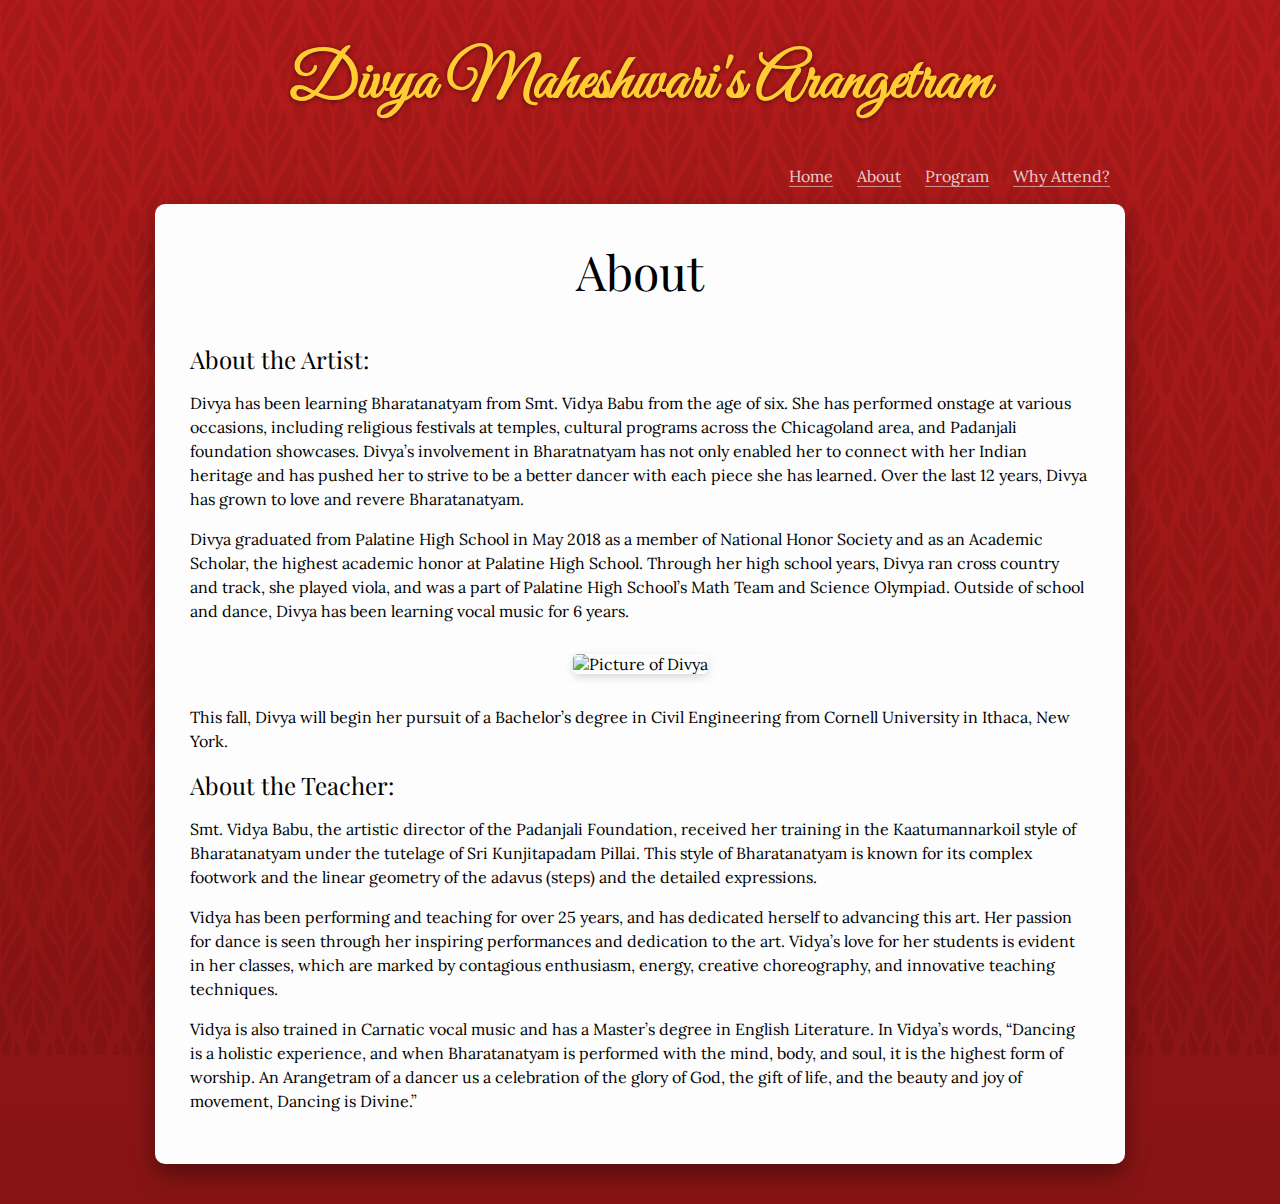
==== about.html @ df200a90 "all changes" ====
<!DOCTYPE HTML>
<html lang="en">
  <head>
    <meta charset="UTF-8">
    <link rel="stylesheet" href="css/style.css" />
    <link rel="stylesheet" href="css/index.css" />
  	<meta name="description" content="Invitation to Divya Maheshwari's Arangetram" />
    <meta name="viewport" content="width=device-width, initial-scale=1.0, maximum-scale=1.0, user-scalable=yes">
    <link href="https://fonts.googleapis.com/css?family=Lora|Playfair+Display:400,400i,700" rel="stylesheet">
    <link href="https://fonts.googleapis.com/css?family=Great+Vibes" rel="stylesheet">
    <script src="https://ajax.googleapis.com/ajax/libs/jquery/3.2.1/jquery.min.js"></script>
    <script src="js/index.js"></script>
    <script src="js/smoothscroll.js"></script>
    <link rel="stylesheet" href="aos/aos.css" />
    <title>Divya Maheshwari Arangetram - About</title>
  </head>

  <body>
  <div class="shader"></div>
  <header>
    <h1>Divya Maheshwari's Arangetram</h1>
  </header>

    <nav>
      <ul>
        <li><a href="/">Home</a></li>
        <li><a href="about.html">About</a></li>
        <li><a href="program.html">Program</a></li>
        <li><a href="whyattend.html">Why Attend?</a></li>
      </ul>
    </nav>
  <div id="main" data-aos="fade-up" data-aos-easing="ease-out-quart" data-aos-delay="50" data-aos-duration="400">
    <div class="content">
      <h2 style="font-size: 3em;">About</h2>
      <h5>About the Artist:</h5>
      <p>Divya has been learning Bharatanatyam from Smt. Vidya Babu from the age of six. She has performed onstage at various occasions, including religious festivals at temples, cultural programs across the Chicagoland area, and Padanjali foundation showcases. Divya’s involvement in Bharatnatyam has not only enabled her to connect with her Indian heritage and has pushed her to strive to be a better dancer with each piece she has learned. Over the last 12 years, Divya has grown to love and revere Bharatanatyam.</p>
      <p>Divya graduated from Palatine High School in May 2018 as a member of National Honor Society and as an Academic Scholar, the highest academic honor at Palatine High School. Through her high school years, Divya ran cross country and track, she played viola, and was a part of Palatine High School’s Math Team and Science Olympiad. Outside of school and dance, Divya has been learning vocal music for 6 years.</p>
      <img src="img/about.jpg" alt="Picture of Divya" style="max-width: 300px;" data-aos="fade-up" data-aos-easing="ease-out-quart" data-aos-delay="0" data-aos-duration="400">
      <p>This fall, Divya will begin her pursuit of a Bachelor’s degree in Civil Engineering from Cornell University in Ithaca, New York.</p>
      <h5>About the Teacher:</h5>
      <p>Smt. Vidya Babu, the artistic director of the Padanjali Foundation, received her training in the Kaatumannarkoil style of Bharatanatyam under the tutelage of Sri Kunjitapadam Pillai. This style of Bharatanatyam is known for its complex footwork and the linear geometry of the adavus (steps) and the detailed expressions.</p>
      <p>Vidya has been performing and teaching for over 25 years, and has dedicated herself to advancing this art. Her passion for dance is seen through her inspiring performances and dedication to the art. Vidya’s love for her students is evident in her classes, which are marked by contagious enthusiasm, energy, creative choreography, and innovative teaching techniques.</p>
      <p>Vidya is also trained in Carnatic vocal music and has a Master’s degree in English Literature. In Vidya’s words, “Dancing is a holistic experience, and when Bharatanatyam is performed with the mind, body, and soul, it is the highest form of worship. An Arangetram of a dancer us a celebration of the glory of God, the gift of life, and the beauty and joy of movement, Dancing is Divine.”</p>
    </div>
  </div>

    <script src="aos/aos.js"></script>
    <script>
      AOS.init({
        once: true
      });
      window.addEventListener('load', AOS.refresh);
    </script>

  </body>
</html>
---- css/style.css ----
html {
  min-height: 100vh;
}

body {
/*
  font-family: 'Playfair Display', serif;
*/
  font-family: 'Lora', serif;
  background-color: #b31b1b;
  #871414
  background: -webkit-linear-gradient(180deg, #b31b1b, #871414);
  background: linear-gradient(180deg, #b31b1b, #871414);
}

.shader {
  background-image: url('../img/pattern2.png');
  position: absolute;
  width: 100%;
  height: 100vh;
  opacity: 0.15;
  top: 0;
  left: 0;
  z-index: -1;
}

header {
  margin: 0;
}

header h1 {
  font-family: 'Great Vibes', cursive;
  font-size: 4em;
  text-align: center;
  color: #ffcc33;
  text-shadow: 0px 1px 5px rgba(0, 0, 0, .5);
}

nav {
  max-width: 960px;
  margin-left: auto;
  margin-right: auto;
  padding: 0;
  margin-bottom: 18px;
}

nav ul {
  margin: 0;
  padding: 0;
  text-align: right;
}

nav ul li {
  display: inline-block;
  margin: 0 10px 0 10px;
}

nav ul li a {
  text-decoration: none;
  border-bottom: solid 1px rgba(255, 255, 255, 0.5);
  color: rgba(255, 255, 255, 0.8);
  transition: all .3s;
}

nav ul li a:hover {
  color: white;
  border-bottom: solid 1px rgba(255, 255, 255, 0.8);
}

#main {
  background-color: #fdfdfd;
  margin: 0;
  max-width: 900px;
  margin-left: auto;
  margin-right: auto;
  box-shadow: 0px 10px 25px rgba(0, 0, 0, 0.4);
  padding: 35px;
  border-radius: 10px;
  margin-bottom: 40px;
}

.content {
  text-align: center;
}

.content h2 {
  font-family: 'Playfair Display', serif;
  font-weight: 400;
  font-size: 2em;
  margin-top: 0;
}

.content h5 {
  font-family: 'Playfair Display', serif;
  font-weight: 400;
  text-align: left;
  font-size: 1.5em;
  margin: 0;
  margin-top: 10px;
}

.content p {
  text-align: left;
  line-height: 150%;
}

.content img {
  width: 100%;
  max-width: 900px;
  margin-left: auto;
  margin-right: auto;
  margin-top: 15px;
  margin-bottom: 15px;
  border-radius: 5px;
  box-shadow: 0px 3px 8px rgba(0, 0, 0, 0.15);
}
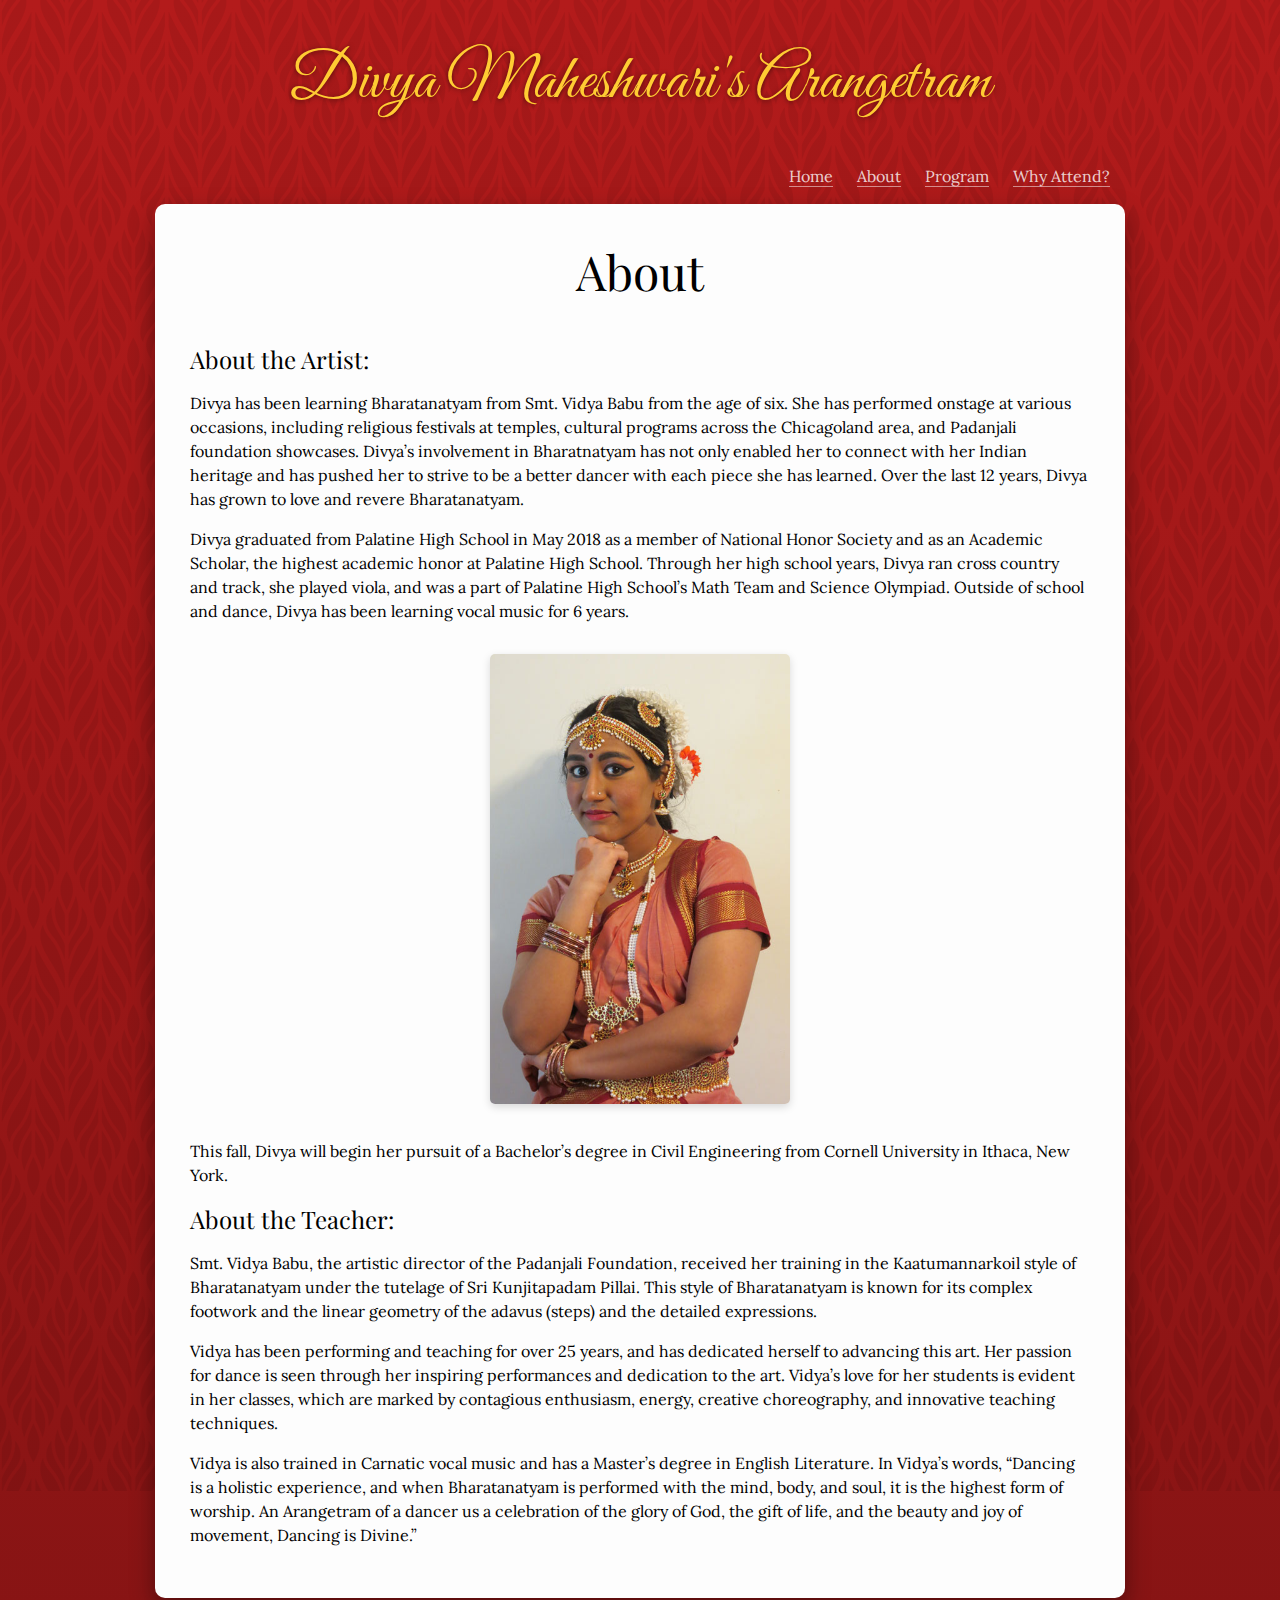
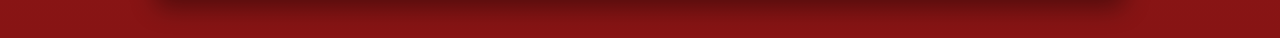
==== commit ba0b0016: "some minor changes to text and button placement" ====
--- a/about.html
+++ b/about.html
@@ -35,7 +35,7 @@
       <h5>About the Artist:</h5>
       <p>Divya has been learning Bharatanatyam from Smt. Vidya Babu from the age of six. She has performed onstage at various occasions, including religious festivals at temples, cultural programs across the Chicagoland area, and Padanjali foundation showcases. Divya’s involvement in Bharatnatyam has not only enabled her to connect with her Indian heritage and has pushed her to strive to be a better dancer with each piece she has learned. Over the last 12 years, Divya has grown to love and revere Bharatanatyam.</p>
       <p>Divya graduated from Palatine High School in May 2018 as a member of National Honor Society and as an Academic Scholar, the highest academic honor at Palatine High School. Through her high school years, Divya ran cross country and track, she played viola, and was a part of Palatine High School’s Math Team and Science Olympiad. Outside of school and dance, Divya has been learning vocal music for 6 years.</p>
-      <img src="img/about.jpg" alt="Picture of Divya" style="max-width: 300px;" data-aos="fade-up" data-aos-easing="ease-out-quart" data-aos-delay="0" data-aos-duration="400">
+      <img src="img/about.jpg" alt="Picture of Divya" style="max-width: 300px;" data-aos="fade-up" data-aos-easing="ease-out-quart" data-aos-delay="0" data-aos-duration="400" class="image">
       <p>This fall, Divya will begin her pursuit of a Bachelor’s degree in Civil Engineering from Cornell University in Ithaca, New York.</p>
       <h5>About the Teacher:</h5>
       <p>Smt. Vidya Babu, the artistic director of the Padanjali Foundation, received her training in the Kaatumannarkoil style of Bharatanatyam under the tutelage of Sri Kunjitapadam Pillai. This style of Bharatanatyam is known for its complex footwork and the linear geometry of the adavus (steps) and the detailed expressions.</p>
--- a/css/style.css
+++ b/css/style.css
@@ -3,9 +3,6 @@
 }
 
 body {
-/*
-  font-family: 'Playfair Display', serif;
-*/
   font-family: 'Lora', serif;
   background-color: #b31b1b;
   #871414
@@ -31,6 +28,7 @@
 header h1 {
   font-family: 'Great Vibes', cursive;
   font-size: 4em;
+  font-weight: 400;
   text-align: center;
   color: #ffcc33;
   text-shadow: 0px 1px 5px rgba(0, 0, 0, .5);
@@ -104,7 +102,7 @@
   line-height: 150%;
 }
 
-.content img {
+.content .image {
   width: 100%;
   max-width: 900px;
   margin-left: auto;
@@ -114,3 +112,66 @@
   border-radius: 5px;
   box-shadow: 0px 3px 8px rgba(0, 0, 0, 0.15);
 }
+
+button {
+  margin-top: 12px;
+  margin-bottom: 18px;
+  background-color: #b31b1b;
+  color: white;
+  text-transform: uppercase;
+  letter-spacing: 1px;
+  font-size: .75em;
+  border: none;
+  padding: 12px 20px 8px 20px;
+  border-radius: 25px;
+  cursor: pointer;
+  box-shadow: 0px 3px 8px rgba(0, 0, 0, 0.25);
+  transition: all .3s;
+  position: relative;
+  top: 0;
+  vertical-align: top;
+  margin-bottom: 28px;
+  outline: none;
+}
+
+button:hover {
+  top: -2px;
+  box-shadow: 0px 5px 8px rgba(0, 0, 0, 0.25);
+}
+
+button span {
+  vertical-align: middle;
+  position: relative;
+  top: -8px;
+  margin: 0;
+}
+
+button img {
+  height: 22px;
+  margin: 0;
+  margin-right: 8px;
+}
+
+@media (max-width: 700px) {
+  header h1 {
+    font-size: 3.2em;
+  }
+}
+
+@media (max-width: 580px) {
+  header h1 {
+    font-size: 3em;
+  }
+  nav ul {
+    text-align: center;
+  }
+  .content h2 {
+    font-size: 2.2em !important;
+  }
+}
+
+@media (max-width: 360px) {
+  nav ul li {
+    margin: 0 4px 0 4px;
+  }
+}
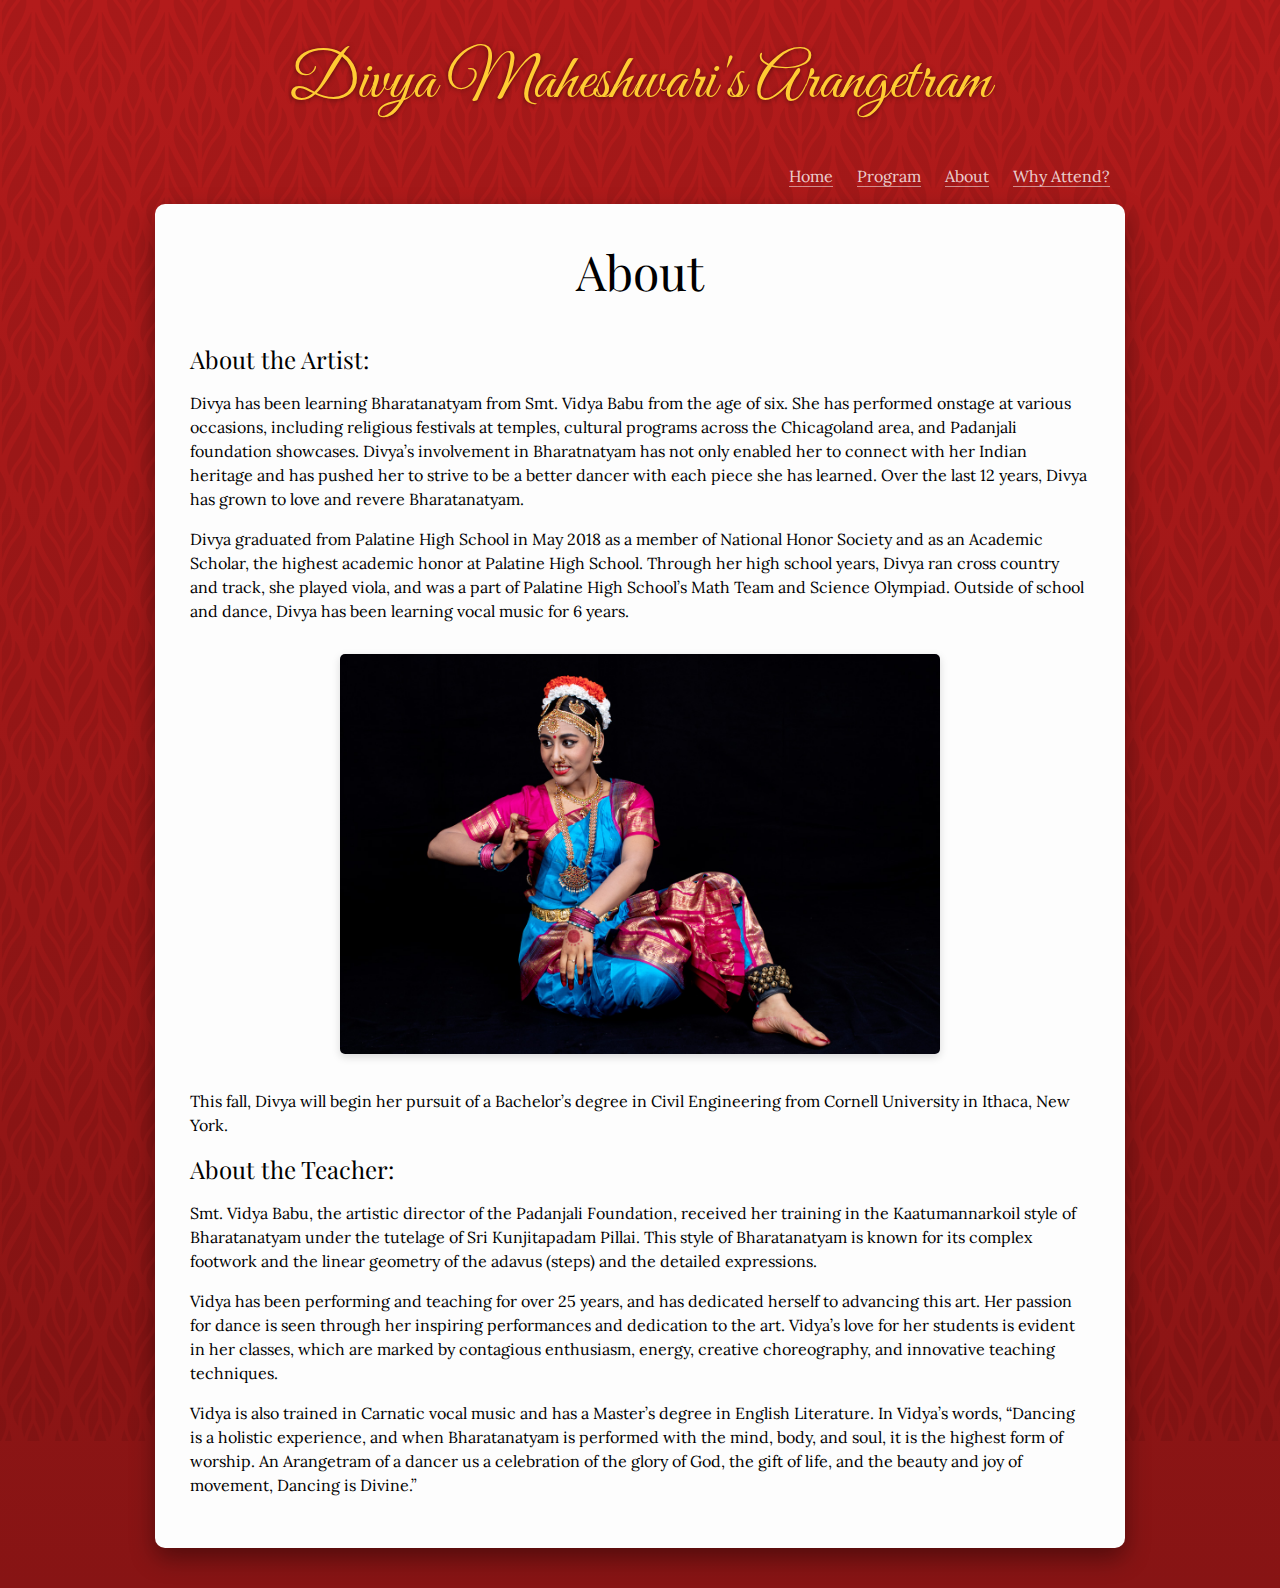
==== commit 20ba96cf: "added new images" ====
--- a/about.html
+++ b/about.html
@@ -24,8 +24,8 @@
     <nav>
       <ul>
         <li><a href="/">Home</a></li>
+        <li><a href="program.html">Program</a></li>
         <li><a href="about.html">About</a></li>
-        <li><a href="program.html">Program</a></li>
         <li><a href="whyattend.html">Why Attend?</a></li>
       </ul>
     </nav>
@@ -35,7 +35,7 @@
       <h5>About the Artist:</h5>
       <p>Divya has been learning Bharatanatyam from Smt. Vidya Babu from the age of six. She has performed onstage at various occasions, including religious festivals at temples, cultural programs across the Chicagoland area, and Padanjali foundation showcases. Divya’s involvement in Bharatnatyam has not only enabled her to connect with her Indian heritage and has pushed her to strive to be a better dancer with each piece she has learned. Over the last 12 years, Divya has grown to love and revere Bharatanatyam.</p>
       <p>Divya graduated from Palatine High School in May 2018 as a member of National Honor Society and as an Academic Scholar, the highest academic honor at Palatine High School. Through her high school years, Divya ran cross country and track, she played viola, and was a part of Palatine High School’s Math Team and Science Olympiad. Outside of school and dance, Divya has been learning vocal music for 6 years.</p>
-      <img src="img/about.jpg" alt="Picture of Divya" style="max-width: 300px;" data-aos="fade-up" data-aos-easing="ease-out-quart" data-aos-delay="0" data-aos-duration="400" class="image">
+      <img src="img/arangetram71.jpg" alt="Picture of Divya" style="max-width: 600px;" data-aos="fade-up" data-aos-easing="ease-out-quart" data-aos-delay="0" data-aos-duration="400" class="image">
       <p>This fall, Divya will begin her pursuit of a Bachelor’s degree in Civil Engineering from Cornell University in Ithaca, New York.</p>
       <h5>About the Teacher:</h5>
       <p>Smt. Vidya Babu, the artistic director of the Padanjali Foundation, received her training in the Kaatumannarkoil style of Bharatanatyam under the tutelage of Sri Kunjitapadam Pillai. This style of Bharatanatyam is known for its complex footwork and the linear geometry of the adavus (steps) and the detailed expressions.</p>
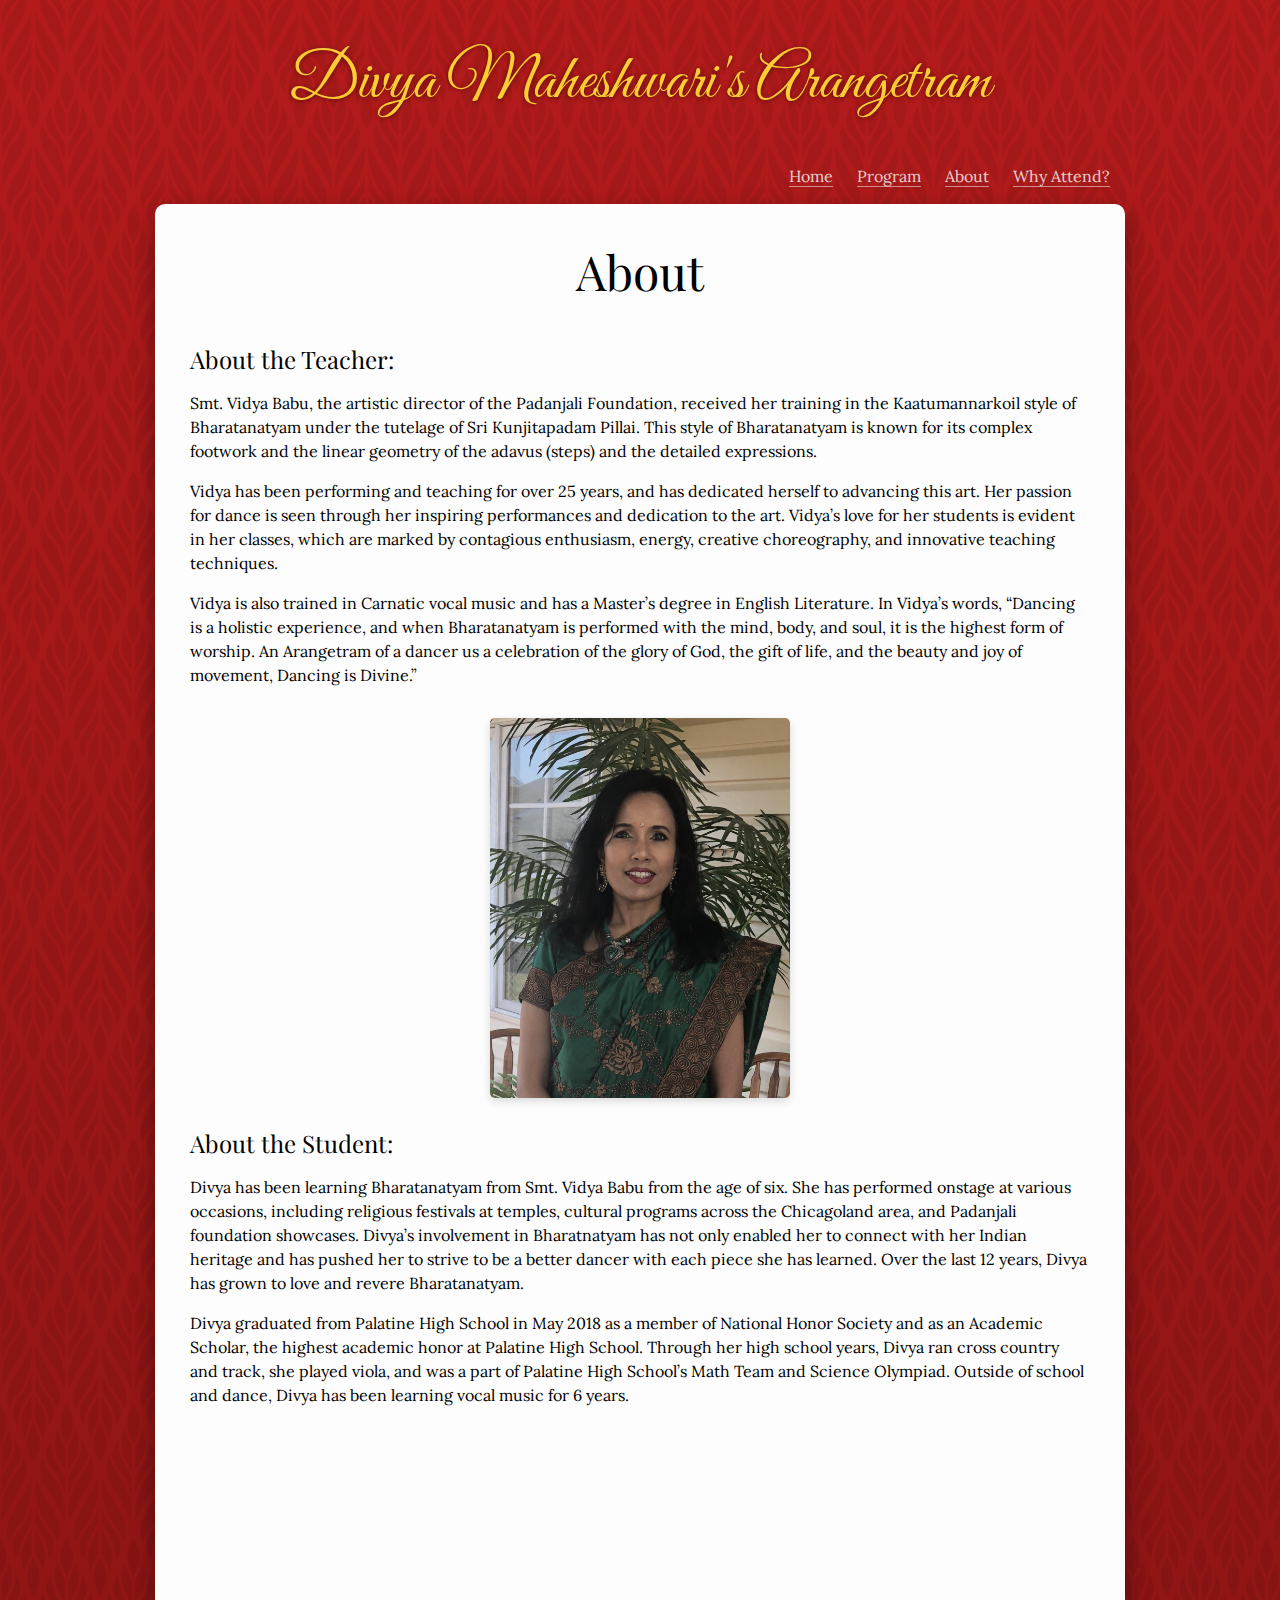
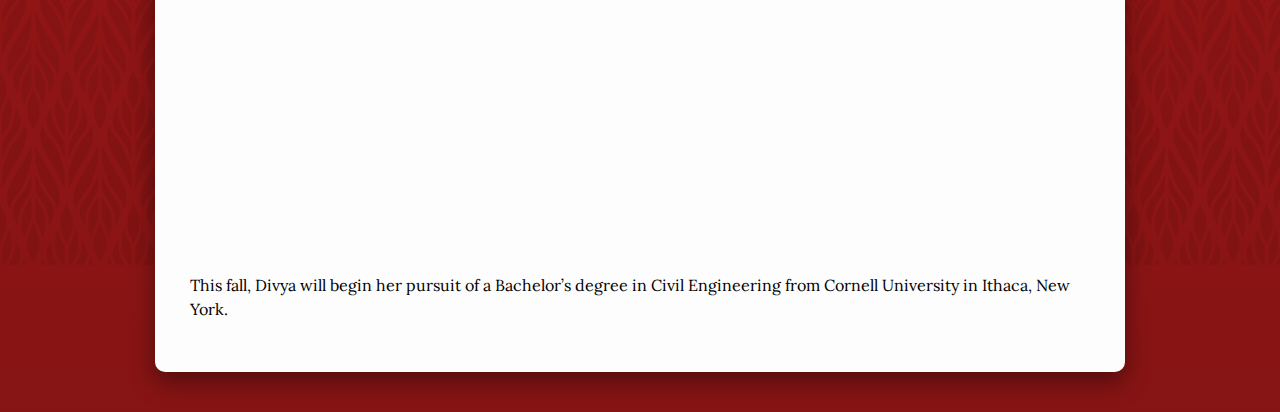
==== commit dbf80d08: "added teacher picture" ====
--- a/about.html
+++ b/about.html
@@ -32,15 +32,16 @@
   <div id="main" data-aos="fade-up" data-aos-easing="ease-out-quart" data-aos-delay="50" data-aos-duration="400">
     <div class="content">
       <h2 style="font-size: 3em;">About</h2>
-      <h5>About the Artist:</h5>
+      <h5>About the Teacher:</h5>
+      <p>Smt. Vidya Babu, the artistic director of the Padanjali Foundation, received her training in the Kaatumannarkoil style of Bharatanatyam under the tutelage of Sri Kunjitapadam Pillai. This style of Bharatanatyam is known for its complex footwork and the linear geometry of the adavus (steps) and the detailed expressions.</p>
+      <p>Vidya has been performing and teaching for over 25 years, and has dedicated herself to advancing this art. Her passion for dance is seen through her inspiring performances and dedication to the art. Vidya’s love for her students is evident in her classes, which are marked by contagious enthusiasm, energy, creative choreography, and innovative teaching techniques.</p>
+      <p>Vidya is also trained in Carnatic vocal music and has a Master’s degree in English Literature. In Vidya’s words, “Dancing is a holistic experience, and when Bharatanatyam is performed with the mind, body, and soul, it is the highest form of worship. An Arangetram of a dancer us a celebration of the glory of God, the gift of life, and the beauty and joy of movement, Dancing is Divine.”</p>
+      <img src="img/teacher.jpg" alt="Picture of Smt. Vidya Babu" style="max-width: 300px;" data-aos="fade-up" data-aos-easing="ease-out-quart" data-aos-delay="0" data-aos-duration="400" class="image">
+      <h5>About the Student:</h5>
       <p>Divya has been learning Bharatanatyam from Smt. Vidya Babu from the age of six. She has performed onstage at various occasions, including religious festivals at temples, cultural programs across the Chicagoland area, and Padanjali foundation showcases. Divya’s involvement in Bharatnatyam has not only enabled her to connect with her Indian heritage and has pushed her to strive to be a better dancer with each piece she has learned. Over the last 12 years, Divya has grown to love and revere Bharatanatyam.</p>
       <p>Divya graduated from Palatine High School in May 2018 as a member of National Honor Society and as an Academic Scholar, the highest academic honor at Palatine High School. Through her high school years, Divya ran cross country and track, she played viola, and was a part of Palatine High School’s Math Team and Science Olympiad. Outside of school and dance, Divya has been learning vocal music for 6 years.</p>
       <img src="img/arangetram71.jpg" alt="Picture of Divya" style="max-width: 600px;" data-aos="fade-up" data-aos-easing="ease-out-quart" data-aos-delay="0" data-aos-duration="400" class="image">
       <p>This fall, Divya will begin her pursuit of a Bachelor’s degree in Civil Engineering from Cornell University in Ithaca, New York.</p>
-      <h5>About the Teacher:</h5>
-      <p>Smt. Vidya Babu, the artistic director of the Padanjali Foundation, received her training in the Kaatumannarkoil style of Bharatanatyam under the tutelage of Sri Kunjitapadam Pillai. This style of Bharatanatyam is known for its complex footwork and the linear geometry of the adavus (steps) and the detailed expressions.</p>
-      <p>Vidya has been performing and teaching for over 25 years, and has dedicated herself to advancing this art. Her passion for dance is seen through her inspiring performances and dedication to the art. Vidya’s love for her students is evident in her classes, which are marked by contagious enthusiasm, energy, creative choreography, and innovative teaching techniques.</p>
-      <p>Vidya is also trained in Carnatic vocal music and has a Master’s degree in English Literature. In Vidya’s words, “Dancing is a holistic experience, and when Bharatanatyam is performed with the mind, body, and soul, it is the highest form of worship. An Arangetram of a dancer us a celebration of the glory of God, the gift of life, and the beauty and joy of movement, Dancing is Divine.”</p>
     </div>
   </div>
 
